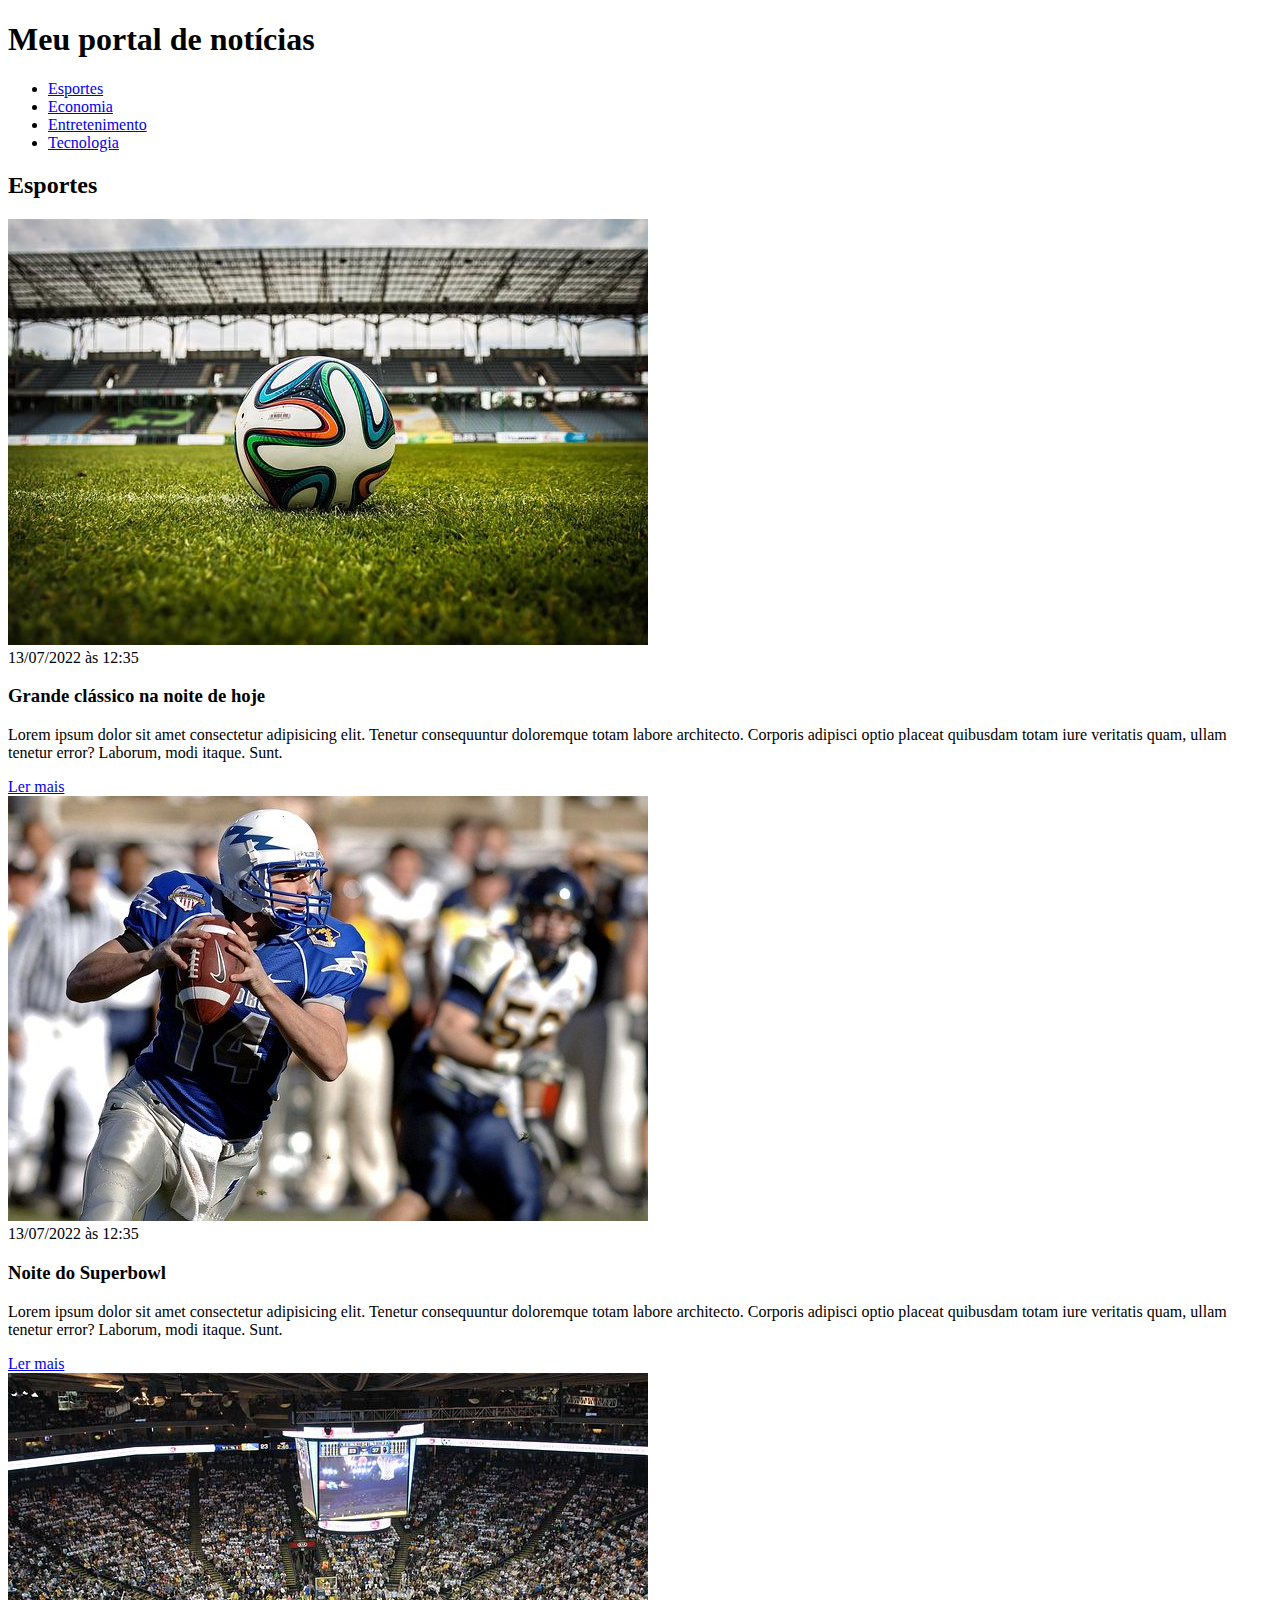
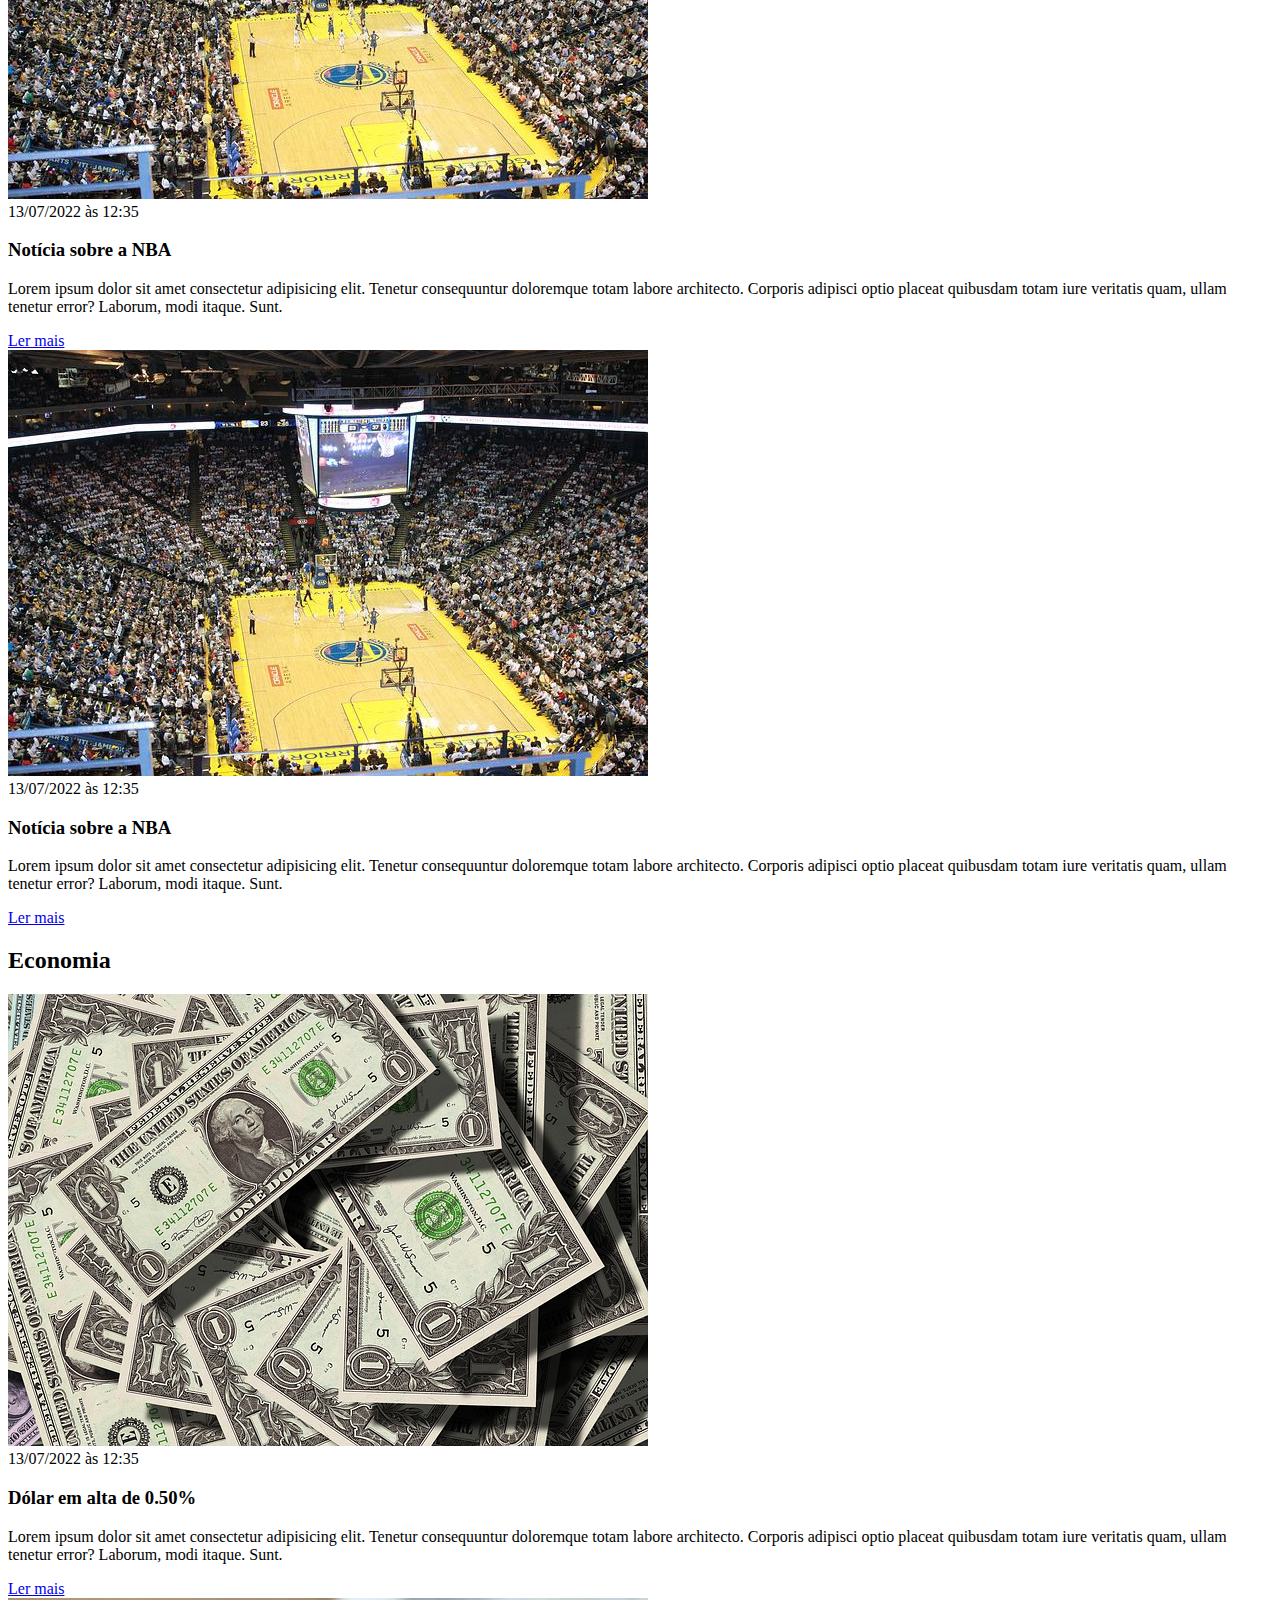
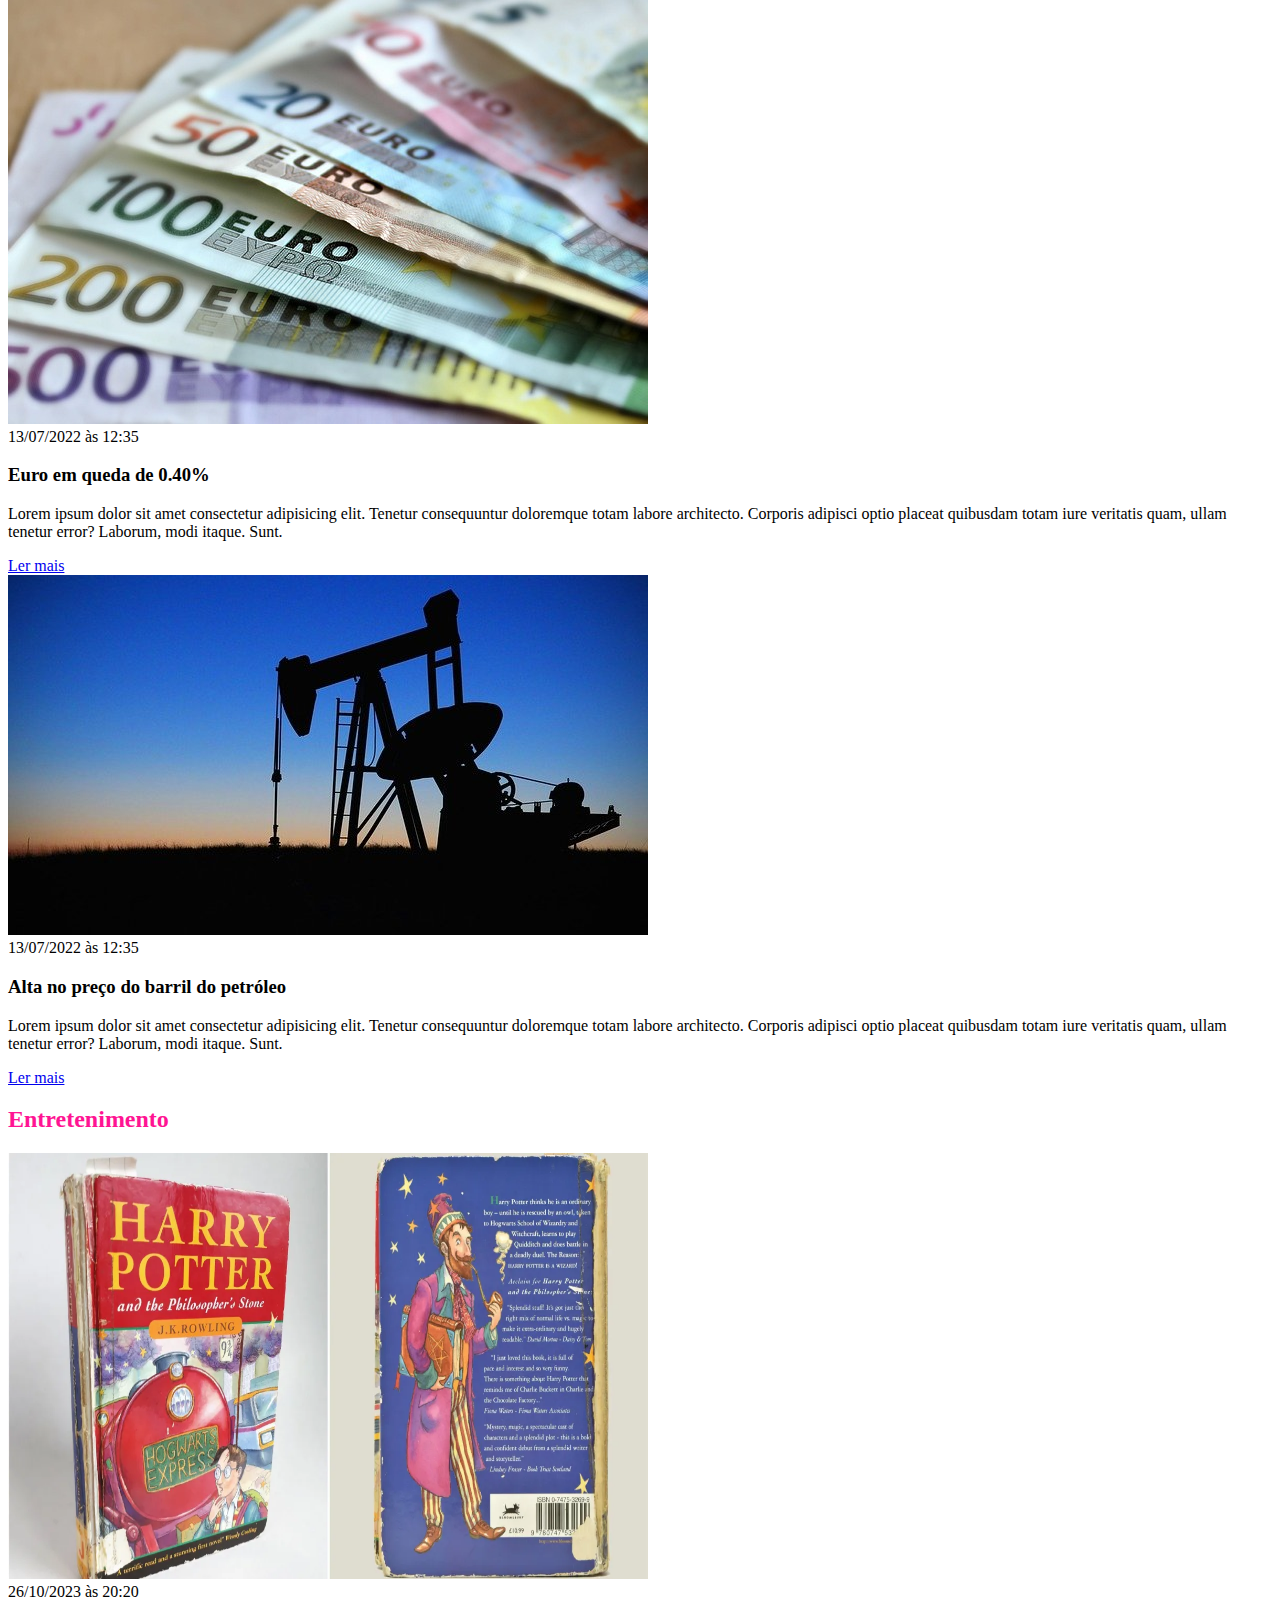
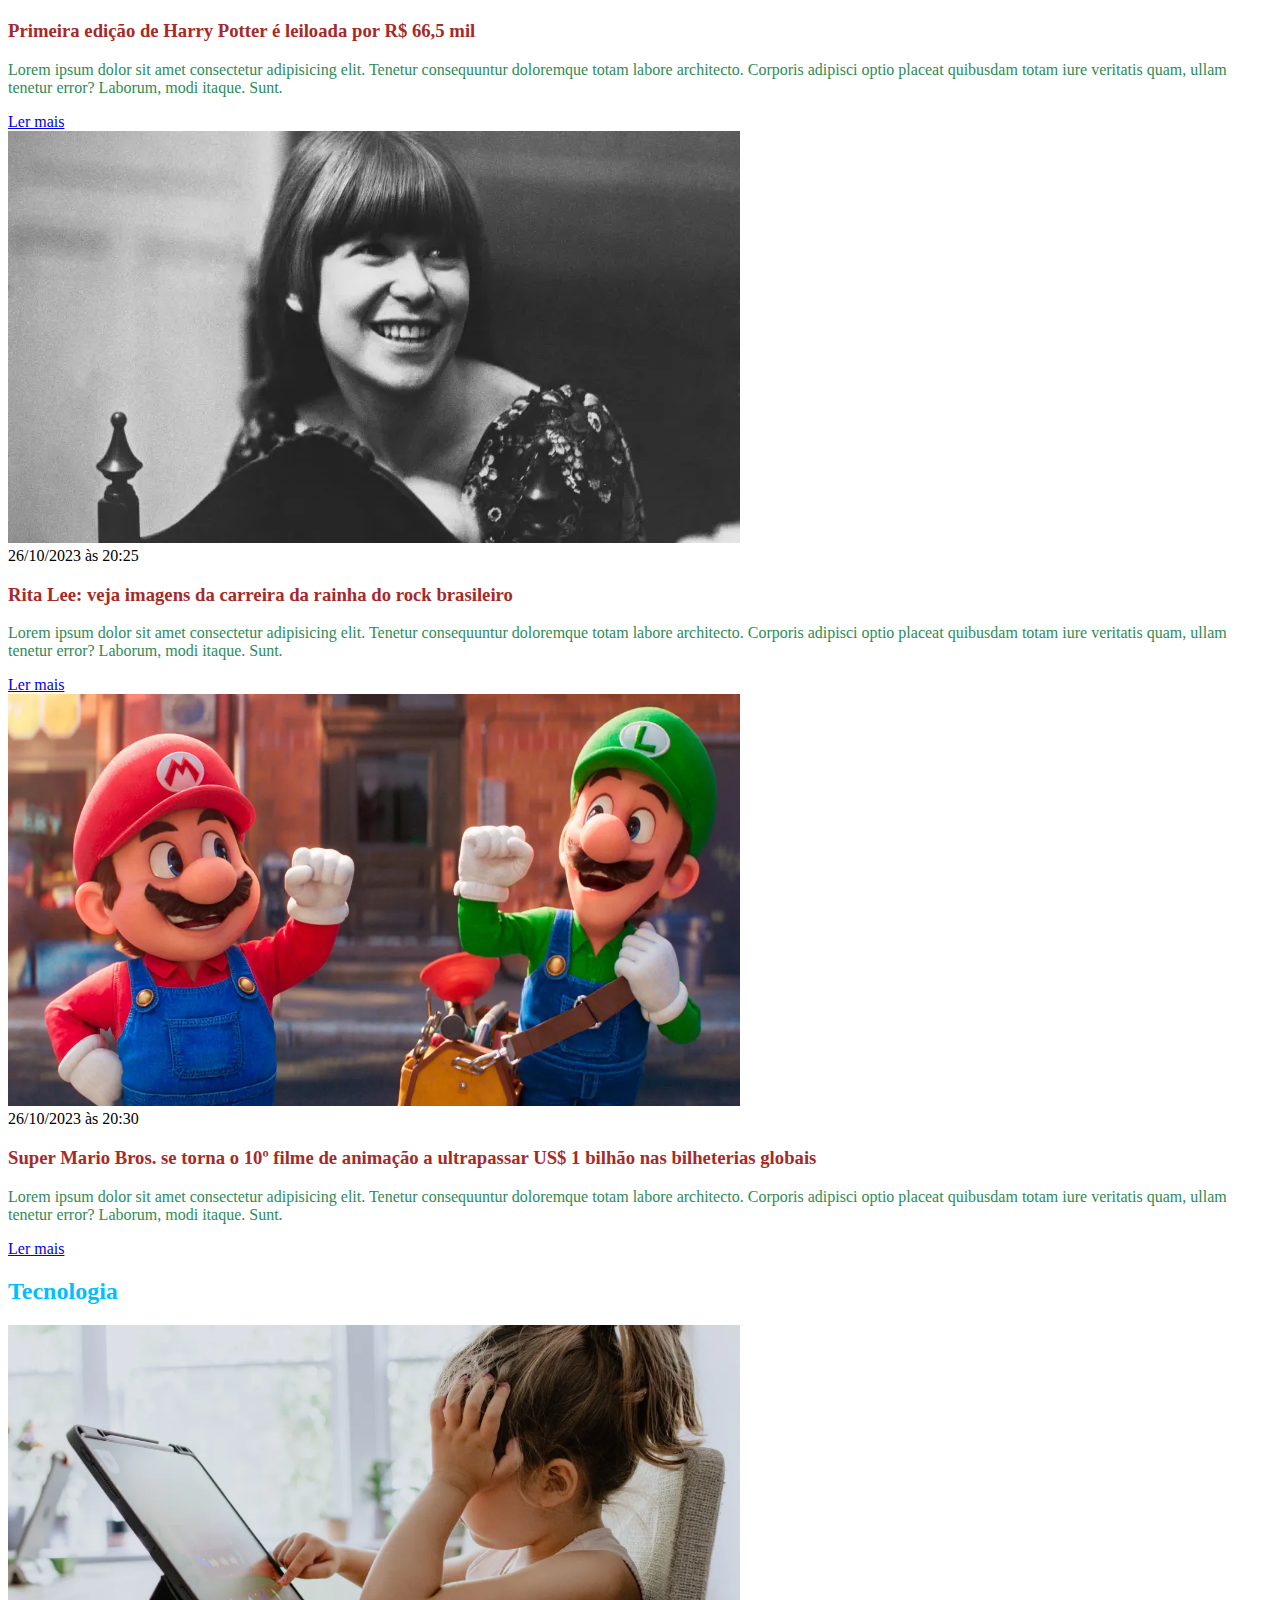
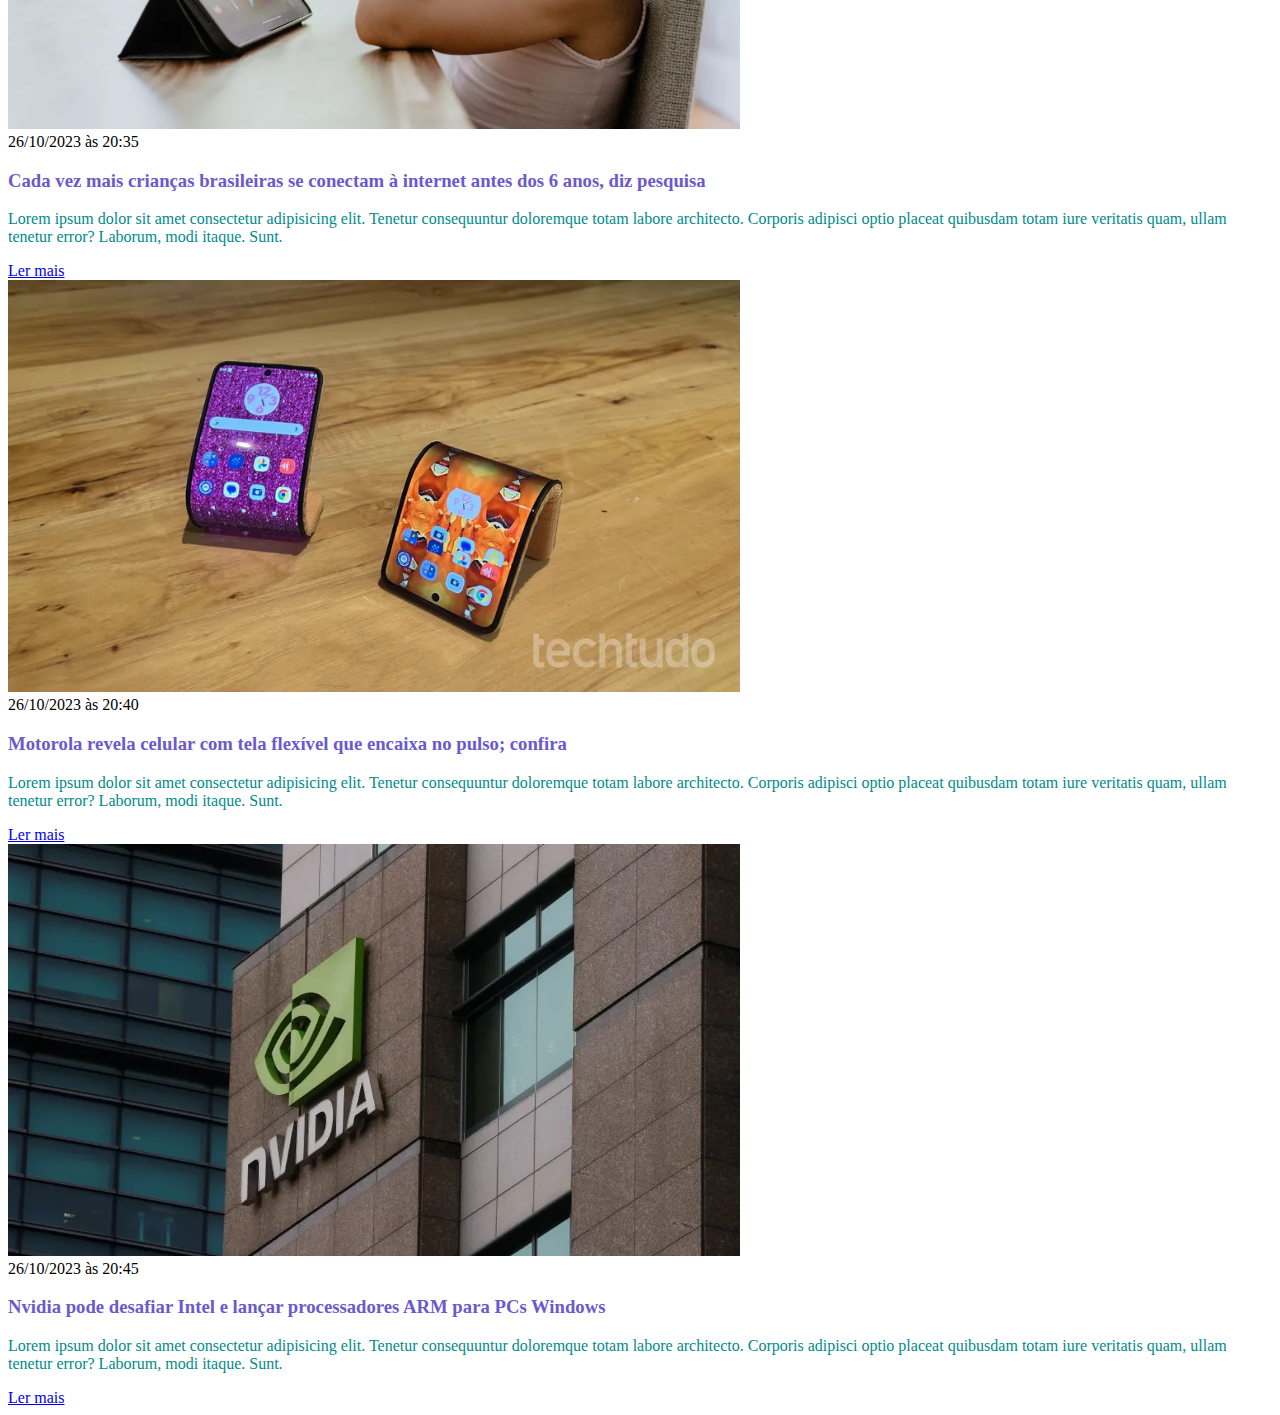
==== exercicio_css/index.html @ 1ed84f52 "Nova funcionalidade" ====
<!DOCTYPE html>
<html lang="pt-BR">
<head>
    <meta charset="UTF-8">
    <meta http-equiv="X-UA-Compatible" content="IE=edge">
    <meta name="viewport" content="width=device-width, initial-scale=1.0">
    <title>Meu portal de notícias</title>
    <link rel="stylesheet" href="./main.css" />

    <style>
        .entretenimento >h2 {
            color: deeppink;
        }

        .entretenimento h3 {
            color: brown;
        }

        .entretenimento  p {
            color:seagreen;
        }

        .tecnologia h2 {
            color: deepskyblue;
        }

        .tecnologia h3 {
            color: slateblue;
        }

        .tecnologia p {
            color: darkcyan;
        }

    </style>
</head>
<body>
    <header>
        <h1>Meu portal de notícias</h1>
        <nav>
            <ul>
                <li>
                    <a href="#sports" title="Ir para a seção de esportes">Esportes</a>
                </li>
                <li>
                    <a href="#economy" title="Ir para a seção de notícias">Economia</a>
                </li>

                <li>
                    <a href="#entretenimento" title="Ir para a seção de notícias">Entretenimento</a>
                </li>

                <li>
                    <a href="#tecnologia" title="Ir para a seção de notícias">Tecnologia</a>
                </li>
            </ul>
        </nav>
    </header>
    <section>
        <h2>Esportes</h2>
        <article>
            <img src="./imagens/futebol.jpg" alt="Bola de futebol no gramado" />
            <header>
                <time>13/07/2022 às 12:35</time>
            </header>
            <h3>Grande clássico na noite de hoje</h3>
            <p>
                Lorem ipsum dolor sit amet consectetur adipisicing elit. Tenetur consequuntur doloremque totam labore architecto. Corporis adipisci optio placeat quibusdam totam iure veritatis quam, ullam tenetur error? Laborum, modi itaque. Sunt.
            </p>
            <a href="#" title="Leia a notícia completa">Ler mais</a>
        </article>
        <article>
            <img src="./imagens/futebol-americano.jpg" alt="Jogador de futebol americano correndo com a bola na mão" />
            <header>
                <time>13/07/2022 às 12:35</time>
            </header>
            <h3>Noite do Superbowl</h3>
            <p>
                Lorem ipsum dolor sit amet consectetur adipisicing elit. Tenetur consequuntur doloremque totam labore architecto. Corporis adipisci optio placeat quibusdam totam iure veritatis quam, ullam tenetur error? Laborum, modi itaque. Sunt.
            </p>
            <a href="#" title="Leia a notícia completa">Ler mais</a>
        </article>
        <article>
            <img src="./imagens/basquete.jpg" title="Vista aérea de uma quadra de basquete" />
            <header>
                <time>13/07/2022 às 12:35</time>
            </header>
            <h3>Notícia sobre a NBA</h3>
            <p>
                Lorem ipsum dolor sit amet consectetur adipisicing elit. Tenetur consequuntur doloremque totam labore architecto. Corporis adipisci optio placeat quibusdam totam iure veritatis quam, ullam tenetur error? Laborum, modi itaque. Sunt.
            </p>
            <a href="#" title="Leia a notícia completa">Ler mais</a>
        </article>
        <article>
            <img src="./imagens/basquete.jpg" title="Vista aérea de uma quadra de basquete" />
            <header>
                <time>13/07/2022 às 12:35</time>
            </header>
            <h3>Notícia sobre a NBA</h3>
            <p>
                Lorem ipsum dolor sit amet consectetur adipisicing elit. Tenetur consequuntur doloremque totam labore architecto. Corporis adipisci optio placeat quibusdam totam iure veritatis quam, ullam tenetur error? Laborum, modi itaque. Sunt.
            </p>
            <a href="#" title="Leia a notícia completa">Ler mais</a>
        </article>
    </section>
    <section>
        <h2>Economia</h2>
        <article>
            <img src="./imagens/dolares.jpg" alt="Muitos dólares" />
            <header>
                <time>13/07/2022 às 12:35</time>
            </header>
            <h3>Dólar em alta de 0.50%</h3>
            <p>
                Lorem ipsum dolor sit amet consectetur adipisicing elit. Tenetur consequuntur doloremque totam labore architecto. Corporis adipisci optio placeat quibusdam totam iure veritatis quam, ullam tenetur error? Laborum, modi itaque. Sunt.
            </p>
            <a href="#" title="Leia a notícia completa">Ler mais</a>
        </article>
        <article>
            <img src="./imagens/euro.jpg" alt="Várias notas de euro" />
            <header>
                <time>13/07/2022 às 12:35</time>
            </header>
            <h3>Euro em queda de 0.40%</h3>
            <p>
                Lorem ipsum dolor sit amet consectetur adipisicing elit. Tenetur consequuntur doloremque totam labore architecto. Corporis adipisci optio placeat quibusdam totam iure veritatis quam, ullam tenetur error? Laborum, modi itaque. Sunt.
            </p>
            <a href="#" title="Leia a notícia completa">Ler mais</a>
        </article>
        <article>
            <img src="./imagens/petroleo.jpg" alt="Extração de petróleo" />
            <header>
                <time>13/07/2022 às 12:35</time>
            </header>
            <h3>Alta no preço do barril do petróleo</h3>
            <p>
                Lorem ipsum dolor sit amet consectetur adipisicing elit. Tenetur consequuntur doloremque totam labore architecto. Corporis adipisci optio placeat quibusdam totam iure veritatis quam, ullam tenetur error? Laborum, modi itaque. Sunt.
            </p>
            <a href="#" title="Leia a notícia completa">Ler mais</a>
        </article>
    </section>

    <section class="entretenimento">
        <h2>Entretenimento</h2>
        <article>
            <img src="./imagens/skynews-harry-potter-auction_6215500-1.jpg" width="640" height="426" alt="Primeiro edição de Harry Potter" />
            <header>
                <time>26/10/2023 às 20:20</time>
            </header>
            <h3 class="entretenimento">Primeira edição de Harry Potter é leiloada por R$ 66,5 mil</h3>
            <p>
                Lorem ipsum dolor sit amet consectetur adipisicing elit. Tenetur consequuntur doloremque totam labore architecto. Corporis adipisci optio placeat quibusdam totam iure veritatis quam, ullam tenetur error? Laborum, modi itaque. Sunt.
            </p>
            <a href="#" title="Leia a notícia completa">Ler mais</a>
        </article>
        <article>
            <img src="./imagens/rita_lee_05.jpg" alt="Rita Lee rainha do Rock brasileiro" />
            <header>
                <time>26/10/2023 às 20:25</time>
            </header>
            <h3 class="entretenimento">Rita Lee: veja imagens da carreira da rainha do rock brasileiro</h3>
            <p>
                Lorem ipsum dolor sit amet consectetur adipisicing elit. Tenetur consequuntur doloremque totam labore architecto. Corporis adipisci optio placeat quibusdam totam iure veritatis quam, ullam tenetur error? Laborum, modi itaque. Sunt.
            </p>
            <a href="#" title="Leia a notícia completa">Ler mais</a>
        </article>
        <article>
            <img src="./imagens/super-mario-bros-filme.jpg" width="732" height="412" alt="Mario e Luigi" />
            <header>
                <time>26/10/2023 às 20:30</time>
            </header>
            <h3 class="entretenimento">Super Mario Bros. se torna o 10º filme de animação a ultrapassar US$ 1 bilhão nas bilheterias globais</h3>
            <p>
                Lorem ipsum dolor sit amet consectetur adipisicing elit. Tenetur consequuntur doloremque totam labore architecto. Corporis adipisci optio placeat quibusdam totam iure veritatis quam, ullam tenetur error? Laborum, modi itaque. Sunt.
            </p>
            <a href="#" title="Leia a notícia completa">Ler mais</a>
        </article>
    </section>

    <section class="tecnologia">
        <h2 >Tecnologia</h2>
            <article>
                <img src="./imagens/kelly-sikkema-CbZC2KVnK8s-unsplash.jpg" width="732" alt="Criança acessando tablet" />
                <header>
                    <time>26/10/2023 às 20:35</time>
                </header>
                <h3>Cada vez mais crianças brasileiras se conectam à internet antes dos 6 anos, diz pesquisa</h3>
                <p>
                    Lorem ipsum dolor sit amet consectetur adipisicing elit. Tenetur consequuntur doloremque totam labore architecto. Corporis adipisci optio placeat quibusdam totam iure veritatis quam, ullam tenetur error? Laborum, modi itaque. Sunt.
                </p>
                <a href="#" title="Leia a notícia completa">Ler mais</a>
            </article>
            <article>
                <img src="./imagens/img-3976-1-.jpg" width="732" height="412"  alt="Celulares dobrados" />
                <header>
                    <time>26/10/2023 às 20:40</time>
                </header>
                <h3>Motorola revela celular com tela flexível que encaixa no pulso; confira</h3>
                <p>
                    Lorem ipsum dolor sit amet consectetur adipisicing elit. Tenetur consequuntur doloremque totam labore architecto. Corporis adipisci optio placeat quibusdam totam iure veritatis quam, ullam tenetur error? Laborum, modi itaque. Sunt.
                </p>
                <a href="#" title="Leia a notícia completa">Ler mais</a>
            </article>
            <article>
                <img src="./imagens/nvidia.jpg" width="732" height="412" alt="Simbolo da nvidia" />
                <header>
                    <time>26/10/2023 às 20:45</time>
                </header>
                <h3>Nvidia pode desafiar Intel e lançar processadores ARM para PCs Windows</h3>
                <p>
                    Lorem ipsum dolor sit amet consectetur adipisicing elit. Tenetur consequuntur doloremque totam labore architecto. Corporis adipisci optio placeat quibusdam totam iure veritatis quam, ullam tenetur error? Laborum, modi itaque. Sunt.
                </p>
                <a href="#" title="Leia a notícia completa">Ler mais</a>
            </article>
    </section>
</body>
</html>
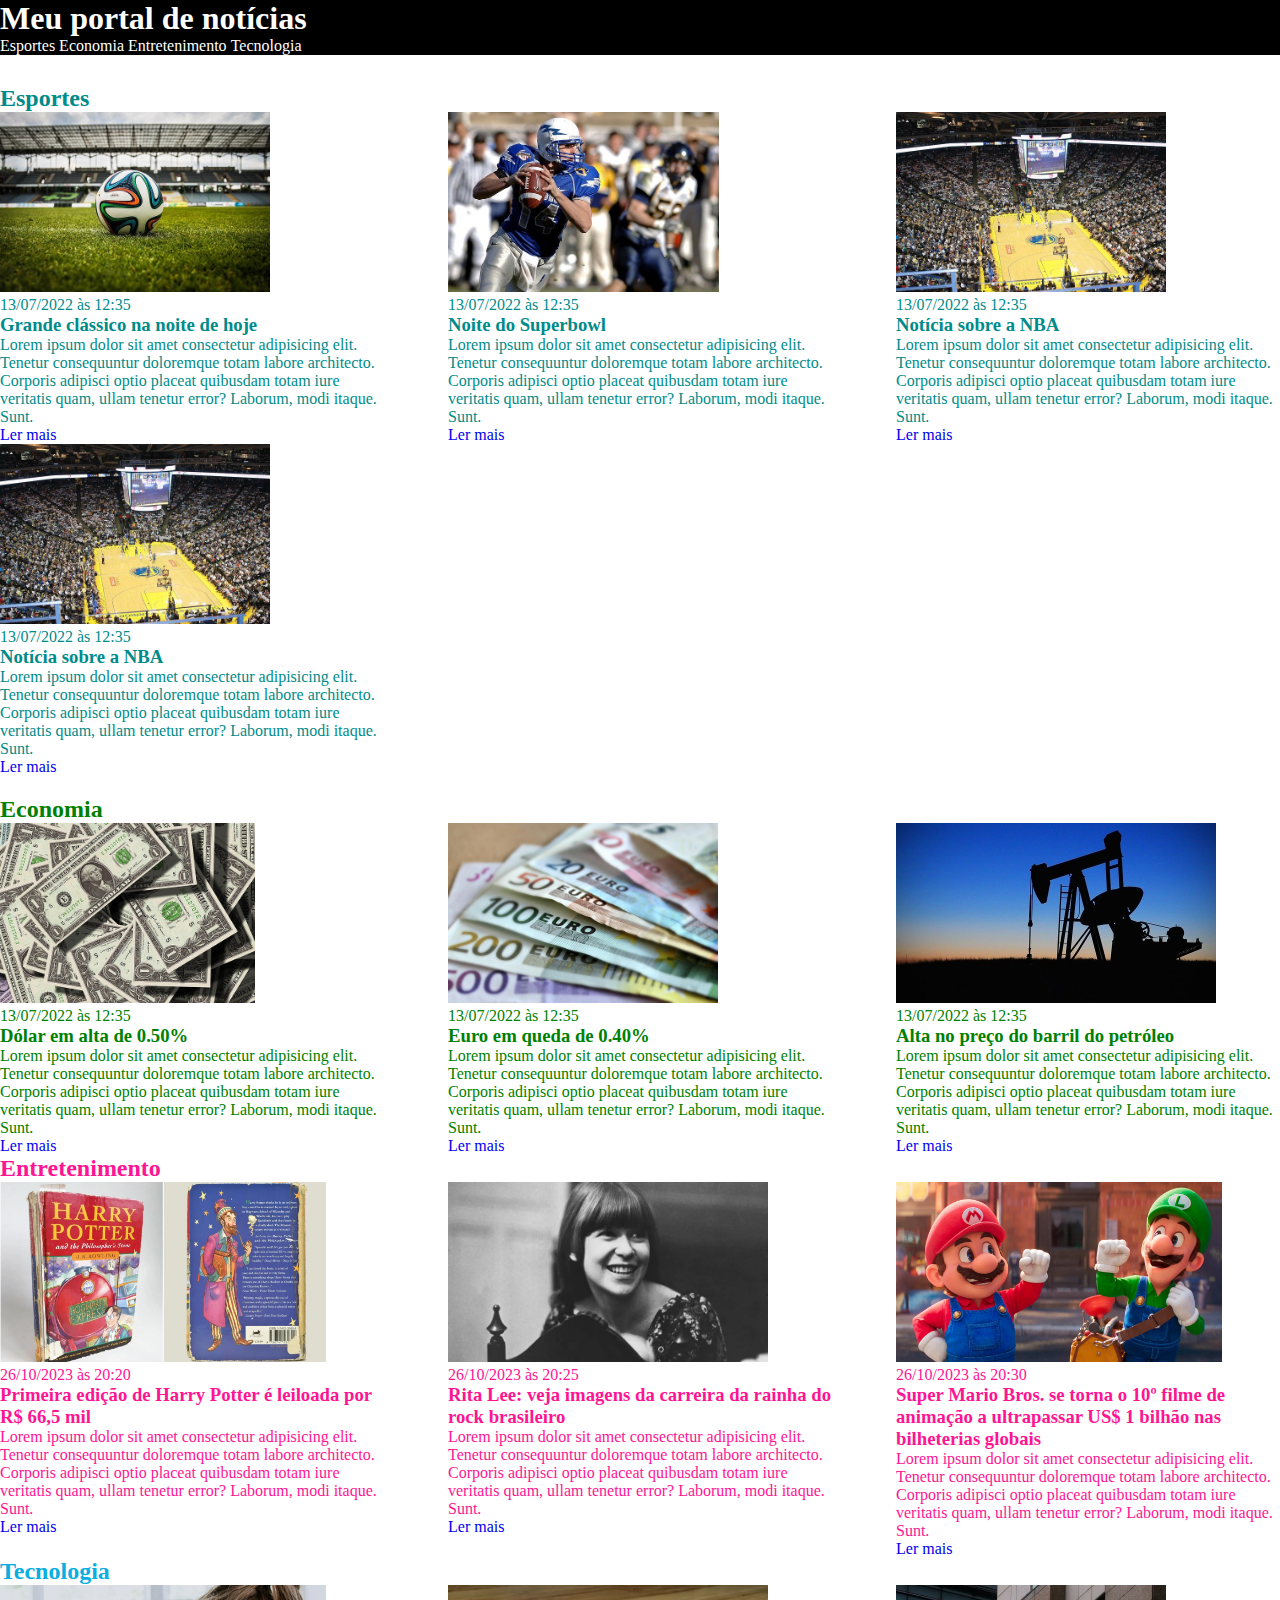
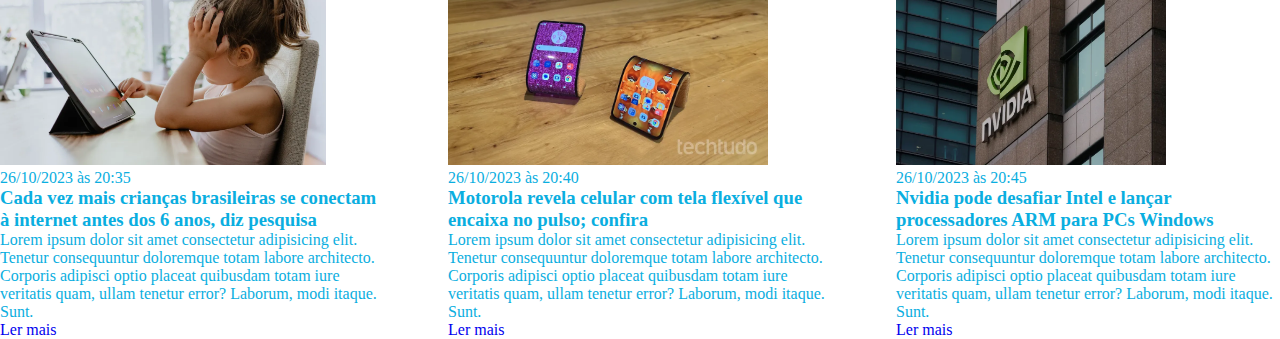
==== commit d373fc21: "Adicionado novas seções e css" ====
--- a/exercicio_css/index.html
+++ b/exercicio_css/index.html
@@ -5,182 +5,168 @@
     <meta http-equiv="X-UA-Compatible" content="IE=edge">
     <meta name="viewport" content="width=device-width, initial-scale=1.0">
     <title>Meu portal de notícias</title>
-    <link rel="stylesheet" href="./main.css" />
+    <link rel="stylesheet" href="style.css" />
 
     <style>
-        .entretenimento >h2 {
-            color: deeppink;
-        }
-
-        .entretenimento h3 {
-            color: brown;
-        }
-
-        .entretenimento  p {
-            color:seagreen;
-        }
-
-        .tecnologia h2 {
-            color: deepskyblue;
-        }
-
-        .tecnologia h3 {
-            color: slateblue;
-        }
-
-        .tecnologia p {
-            color: darkcyan;
-        }
-
     </style>
 </head>
 <body>
-    <header>
-        <h1>Meu portal de notícias</h1>
+    <header class="menu">
+        <h1 class="branco">Meu portal de notícias</h1>
         <nav>
-            <ul>
-                <li>
-                    <a href="#sports" title="Ir para a seção de esportes">Esportes</a>
-                </li>
-                <li>
-                    <a href="#economy" title="Ir para a seção de notícias">Economia</a>
-                </li>
-
-                <li>
-                    <a href="#entretenimento" title="Ir para a seção de notícias">Entretenimento</a>
-                </li>
-
-                <li>
-                    <a href="#tecnologia" title="Ir para a seção de notícias">Tecnologia</a>
+            <ul >
+                <li>
+                    <a href="#sports" title="Ir para a seção de esportes" class="branco">Esportes</a>
+                </li>
+                <li>
+                    <a href="#economy" title="Ir para a seção de notícias" class="branco">Economia</a>
+                </li>
+
+                <li>
+                    <a href="#entretenimento" title="Ir para a seção de notícias" class="branco">Entretenimento</a>
+                </li>
+
+                <li>
+                    <a href="#tecnologia" title="Ir para a seção de notícias" class="branco">Tecnologia</a>
                 </li>
             </ul>
         </nav>
     </header>
-    <section>
+    <section class="esporte">
         <h2>Esportes</h2>
-        <article>
-            <img src="./imagens/futebol.jpg" alt="Bola de futebol no gramado" />
-            <header>
-                <time>13/07/2022 às 12:35</time>
-            </header>
-            <h3>Grande clássico na noite de hoje</h3>
-            <p>
-                Lorem ipsum dolor sit amet consectetur adipisicing elit. Tenetur consequuntur doloremque totam labore architecto. Corporis adipisci optio placeat quibusdam totam iure veritatis quam, ullam tenetur error? Laborum, modi itaque. Sunt.
-            </p>
-            <a href="#" title="Leia a notícia completa">Ler mais</a>
-        </article>
-        <article>
-            <img src="./imagens/futebol-americano.jpg" alt="Jogador de futebol americano correndo com a bola na mão" />
-            <header>
-                <time>13/07/2022 às 12:35</time>
-            </header>
-            <h3>Noite do Superbowl</h3>
-            <p>
-                Lorem ipsum dolor sit amet consectetur adipisicing elit. Tenetur consequuntur doloremque totam labore architecto. Corporis adipisci optio placeat quibusdam totam iure veritatis quam, ullam tenetur error? Laborum, modi itaque. Sunt.
-            </p>
-            <a href="#" title="Leia a notícia completa">Ler mais</a>
-        </article>
-        <article>
-            <img src="./imagens/basquete.jpg" title="Vista aérea de uma quadra de basquete" />
-            <header>
-                <time>13/07/2022 às 12:35</time>
-            </header>
-            <h3>Notícia sobre a NBA</h3>
-            <p>
-                Lorem ipsum dolor sit amet consectetur adipisicing elit. Tenetur consequuntur doloremque totam labore architecto. Corporis adipisci optio placeat quibusdam totam iure veritatis quam, ullam tenetur error? Laborum, modi itaque. Sunt.
-            </p>
-            <a href="#" title="Leia a notícia completa">Ler mais</a>
-        </article>
-        <article>
-            <img src="./imagens/basquete.jpg" title="Vista aérea de uma quadra de basquete" />
-            <header>
-                <time>13/07/2022 às 12:35</time>
-            </header>
-            <h3>Notícia sobre a NBA</h3>
-            <p>
-                Lorem ipsum dolor sit amet consectetur adipisicing elit. Tenetur consequuntur doloremque totam labore architecto. Corporis adipisci optio placeat quibusdam totam iure veritatis quam, ullam tenetur error? Laborum, modi itaque. Sunt.
-            </p>
-            <a href="#" title="Leia a notícia completa">Ler mais</a>
-        </article>
-    </section>
-    <section>
-        <h2>Economia</h2>
-        <article>
-            <img src="./imagens/dolares.jpg" alt="Muitos dólares" />
-            <header>
-                <time>13/07/2022 às 12:35</time>
-            </header>
-            <h3>Dólar em alta de 0.50%</h3>
-            <p>
-                Lorem ipsum dolor sit amet consectetur adipisicing elit. Tenetur consequuntur doloremque totam labore architecto. Corporis adipisci optio placeat quibusdam totam iure veritatis quam, ullam tenetur error? Laborum, modi itaque. Sunt.
-            </p>
-            <a href="#" title="Leia a notícia completa">Ler mais</a>
-        </article>
-        <article>
-            <img src="./imagens/euro.jpg" alt="Várias notas de euro" />
-            <header>
-                <time>13/07/2022 às 12:35</time>
-            </header>
-            <h3>Euro em queda de 0.40%</h3>
-            <p>
-                Lorem ipsum dolor sit amet consectetur adipisicing elit. Tenetur consequuntur doloremque totam labore architecto. Corporis adipisci optio placeat quibusdam totam iure veritatis quam, ullam tenetur error? Laborum, modi itaque. Sunt.
-            </p>
-            <a href="#" title="Leia a notícia completa">Ler mais</a>
-        </article>
-        <article>
-            <img src="./imagens/petroleo.jpg" alt="Extração de petróleo" />
-            <header>
-                <time>13/07/2022 às 12:35</time>
-            </header>
-            <h3>Alta no preço do barril do petróleo</h3>
-            <p>
-                Lorem ipsum dolor sit amet consectetur adipisicing elit. Tenetur consequuntur doloremque totam labore architecto. Corporis adipisci optio placeat quibusdam totam iure veritatis quam, ullam tenetur error? Laborum, modi itaque. Sunt.
-            </p>
-            <a href="#" title="Leia a notícia completa">Ler mais</a>
-        </article>
+        <div class="articles">
+            <article>
+                <img src="./imagens/futebol.jpg" alt="Bola de futebol no gramado" />
+                <header>
+                    <time>13/07/2022 às 12:35</time>
+                </header>
+                <h3>Grande clássico na noite de hoje</h3>
+                <p>
+                    Lorem ipsum dolor sit amet consectetur adipisicing elit. Tenetur consequuntur doloremque totam labore architecto. Corporis adipisci optio placeat quibusdam totam iure veritatis quam, ullam tenetur error? Laborum, modi itaque. Sunt.
+                </p>
+                <a href="#" title="Leia a notícia completa">Ler mais</a>
+            </article>
+            <article>
+                <img src="./imagens/futebol-americano.jpg" alt="Jogador de futebol americano correndo com a bola na mão" />
+                <header>
+                    <time>13/07/2022 às 12:35</time>
+                </header>
+                <h3>Noite do Superbowl</h3>
+                <p>
+                    Lorem ipsum dolor sit amet consectetur adipisicing elit. Tenetur consequuntur doloremque totam labore architecto. Corporis adipisci optio placeat quibusdam totam iure veritatis quam, ullam tenetur error? Laborum, modi itaque. Sunt.
+                </p>
+                <a href="#" title="Leia a notícia completa">Ler mais</a>
+            </article>
+            <article>
+                <img src="./imagens/basquete.jpg" title="Vista aérea de uma quadra de basquete" />
+                <header>
+                    <time>13/07/2022 às 12:35</time>
+                </header>
+                <h3>Notícia sobre a NBA</h3>
+                <p>
+                    Lorem ipsum dolor sit amet consectetur adipisicing elit. Tenetur consequuntur doloremque totam labore architecto. Corporis adipisci optio placeat quibusdam totam iure veritatis quam, ullam tenetur error? Laborum, modi itaque. Sunt.
+                </p>
+                <a href="#" title="Leia a notícia completa">Ler mais</a>
+            </article>
+            <article>
+                <img src="./imagens/basquete.jpg" title="Vista aérea de uma quadra de basquete" />
+                <header>
+                    <time>13/07/2022 às 12:35</time>
+                </header>
+                <h3>Notícia sobre a NBA</h3>
+                <p>
+                    Lorem ipsum dolor sit amet consectetur adipisicing elit. Tenetur consequuntur doloremque totam labore architecto. Corporis adipisci optio placeat quibusdam totam iure veritatis quam, ullam tenetur error? Laborum, modi itaque. Sunt.
+                </p>
+                <a href="#" title="Leia a notícia completa">Ler mais</a>
+            </article>
+        </div>
+        
+    </section>
+    <section class="economia">
+        <h2 class="economia">Economia</h2>
+        <div class="articles">
+            <article>
+                <img src="./imagens/dolares.jpg" alt="Muitos dólares" />
+                <header>
+                    <time>13/07/2022 às 12:35</time>
+                </header>
+                <h3>Dólar em alta de 0.50%</h3>
+                <p>
+                    Lorem ipsum dolor sit amet consectetur adipisicing elit. Tenetur consequuntur doloremque totam labore architecto. Corporis adipisci optio placeat quibusdam totam iure veritatis quam, ullam tenetur error? Laborum, modi itaque. Sunt.
+                </p>
+                <a href="#" title="Leia a notícia completa">Ler mais</a>
+            </article>
+            <article>
+                <img src="./imagens/euro.jpg" alt="Várias notas de euro" />
+                <header>
+                    <time>13/07/2022 às 12:35</time>
+                </header>
+                <h3>Euro em queda de 0.40%</h3>
+                <p>
+                    Lorem ipsum dolor sit amet consectetur adipisicing elit. Tenetur consequuntur doloremque totam labore architecto. Corporis adipisci optio placeat quibusdam totam iure veritatis quam, ullam tenetur error? Laborum, modi itaque. Sunt.
+                </p>
+                <a href="#" title="Leia a notícia completa">Ler mais</a>
+            </article>
+            <article>
+                <img src="./imagens/petroleo.jpg" alt="Extração de petróleo" />
+                <header>
+                    <time>13/07/2022 às 12:35</time>
+                </header>
+                <h3>Alta no preço do barril do petróleo</h3>
+                <p>
+                    Lorem ipsum dolor sit amet consectetur adipisicing elit. Tenetur consequuntur doloremque totam labore architecto. Corporis adipisci optio placeat quibusdam totam iure veritatis quam, ullam tenetur error? Laborum, modi itaque. Sunt.
+                </p>
+                <a href="#" title="Leia a notícia completa" class="econmia">Ler mais</a>
+            </article>
+        </div>
+        
     </section>
 
     <section class="entretenimento">
         <h2>Entretenimento</h2>
-        <article>
-            <img src="./imagens/skynews-harry-potter-auction_6215500-1.jpg" width="640" height="426" alt="Primeiro edição de Harry Potter" />
-            <header>
-                <time>26/10/2023 às 20:20</time>
-            </header>
-            <h3 class="entretenimento">Primeira edição de Harry Potter é leiloada por R$ 66,5 mil</h3>
-            <p>
-                Lorem ipsum dolor sit amet consectetur adipisicing elit. Tenetur consequuntur doloremque totam labore architecto. Corporis adipisci optio placeat quibusdam totam iure veritatis quam, ullam tenetur error? Laborum, modi itaque. Sunt.
-            </p>
-            <a href="#" title="Leia a notícia completa">Ler mais</a>
-        </article>
-        <article>
-            <img src="./imagens/rita_lee_05.jpg" alt="Rita Lee rainha do Rock brasileiro" />
-            <header>
-                <time>26/10/2023 às 20:25</time>
-            </header>
-            <h3 class="entretenimento">Rita Lee: veja imagens da carreira da rainha do rock brasileiro</h3>
-            <p>
-                Lorem ipsum dolor sit amet consectetur adipisicing elit. Tenetur consequuntur doloremque totam labore architecto. Corporis adipisci optio placeat quibusdam totam iure veritatis quam, ullam tenetur error? Laborum, modi itaque. Sunt.
-            </p>
-            <a href="#" title="Leia a notícia completa">Ler mais</a>
-        </article>
-        <article>
-            <img src="./imagens/super-mario-bros-filme.jpg" width="732" height="412" alt="Mario e Luigi" />
-            <header>
-                <time>26/10/2023 às 20:30</time>
-            </header>
-            <h3 class="entretenimento">Super Mario Bros. se torna o 10º filme de animação a ultrapassar US$ 1 bilhão nas bilheterias globais</h3>
-            <p>
-                Lorem ipsum dolor sit amet consectetur adipisicing elit. Tenetur consequuntur doloremque totam labore architecto. Corporis adipisci optio placeat quibusdam totam iure veritatis quam, ullam tenetur error? Laborum, modi itaque. Sunt.
-            </p>
-            <a href="#" title="Leia a notícia completa">Ler mais</a>
-        </article>
+        <div class="articles">
+            <article>
+                <img src="./imagens/skynews-harry-potter-auction_6215500-1.jpg" height="426" alt="Primeiro edição de Harry Potter" />
+                <header>
+                    <time>26/10/2023 às 20:20</time>
+                </header>
+                <h3 class="entretenimento">Primeira edição de Harry Potter é leiloada por R$ 66,5 mil</h3>
+                <p>
+                    Lorem ipsum dolor sit amet consectetur adipisicing elit. Tenetur consequuntur doloremque totam labore architecto. Corporis adipisci optio placeat quibusdam totam iure veritatis quam, ullam tenetur error? Laborum, modi itaque. Sunt.
+                </p>
+                <a href="#" title="Leia a notícia completa">Ler mais</a>
+            </article>
+            <article>
+                <img src="./imagens/rita_lee_05.jpg" alt="Rita Lee rainha do Rock brasileiro" />
+                <header>
+                    <time>26/10/2023 às 20:25</time>
+                </header>
+                <h3 class="entretenimento">Rita Lee: veja imagens da carreira da rainha do rock brasileiro</h3>
+                <p>
+                    Lorem ipsum dolor sit amet consectetur adipisicing elit. Tenetur consequuntur doloremque totam labore architecto. Corporis adipisci optio placeat quibusdam totam iure veritatis quam, ullam tenetur error? Laborum, modi itaque. Sunt.
+                </p>
+                <a href="#" title="Leia a notícia completa">Ler mais</a>
+            </article>
+            <article>
+                <img src="./imagens/super-mario-bros-filme.jpg" height="426" alt="Mario e Luigi" />
+                <header>
+                    <time>26/10/2023 às 20:30</time>
+                </header>
+                <h3 class="entretenimento">Super Mario Bros. se torna o 10º filme de animação a ultrapassar US$ 1 bilhão nas bilheterias globais</h3>
+                <p>
+                    Lorem ipsum dolor sit amet consectetur adipisicing elit. Tenetur consequuntur doloremque totam labore architecto. Corporis adipisci optio placeat quibusdam totam iure veritatis quam, ullam tenetur error? Laborum, modi itaque. Sunt.
+                </p>
+                <a href="#" title="Leia a notícia completa">Ler mais</a>
+            </article>
+        </div>
+        
     </section>
 
     <section class="tecnologia">
         <h2 >Tecnologia</h2>
-            <article>
-                <img src="./imagens/kelly-sikkema-CbZC2KVnK8s-unsplash.jpg" width="732" alt="Criança acessando tablet" />
+        <div class="articles">
+            <article>
+                <img src="./imagens/kelly-sikkema-CbZC2KVnK8s-unsplash.jpg"  height="426" alt="Criança acessando tablet" />
                 <header>
                     <time>26/10/2023 às 20:35</time>
                 </header>
@@ -191,7 +177,7 @@
                 <a href="#" title="Leia a notícia completa">Ler mais</a>
             </article>
             <article>
-                <img src="./imagens/img-3976-1-.jpg" width="732" height="412"  alt="Celulares dobrados" />
+                <img src="./imagens/img-3976-1-.jpg"  height="426"  alt="Celulares dobrados" />
                 <header>
                     <time>26/10/2023 às 20:40</time>
                 </header>
@@ -202,7 +188,7 @@
                 <a href="#" title="Leia a notícia completa">Ler mais</a>
             </article>
             <article>
-                <img src="./imagens/nvidia.jpg" width="732" height="412" alt="Simbolo da nvidia" />
+                <img src="./imagens/nvidia.jpg" height="426" alt="Simbolo da nvidia" />
                 <header>
                     <time>26/10/2023 às 20:45</time>
                 </header>
@@ -212,6 +198,8 @@
                 </p>
                 <a href="#" title="Leia a notícia completa">Ler mais</a>
             </article>
+        </div>
+            
     </section>
 </body>
 </html>--- a/exercicio_css/style.css
+++ b/exercicio_css/style.css
@@ -0,0 +1,62 @@
+* {
+    box-sizing: border-box;
+    margin: 0;
+    padding: 0;
+}
+
+header li {
+    display: inline;
+    
+    
+}
+
+.menu{
+    background-color: black;
+}
+
+.branco {
+    color: white;
+}
+
+.container {
+    width: 1366px;
+    margin: 0 auto;
+}
+
+.articles {
+    display: flex;
+    flex-wrap: wrap;
+    justify-content: space-between;
+}
+
+.articles article img {
+    height: 180px;
+
+}
+
+.articles article {
+    width: 30%;
+}
+
+a {
+    text-decoration: none;
+   
+}
+
+.economia {
+    color: green;
+    margin-top: 20px;
+}
+
+.entretenimento {
+    color:deeppink
+}
+
+.tecnologia {
+    color: rgb(10, 174, 224);
+}
+
+.esporte {
+    color: darkcyan;
+    margin-top: 30px;
+}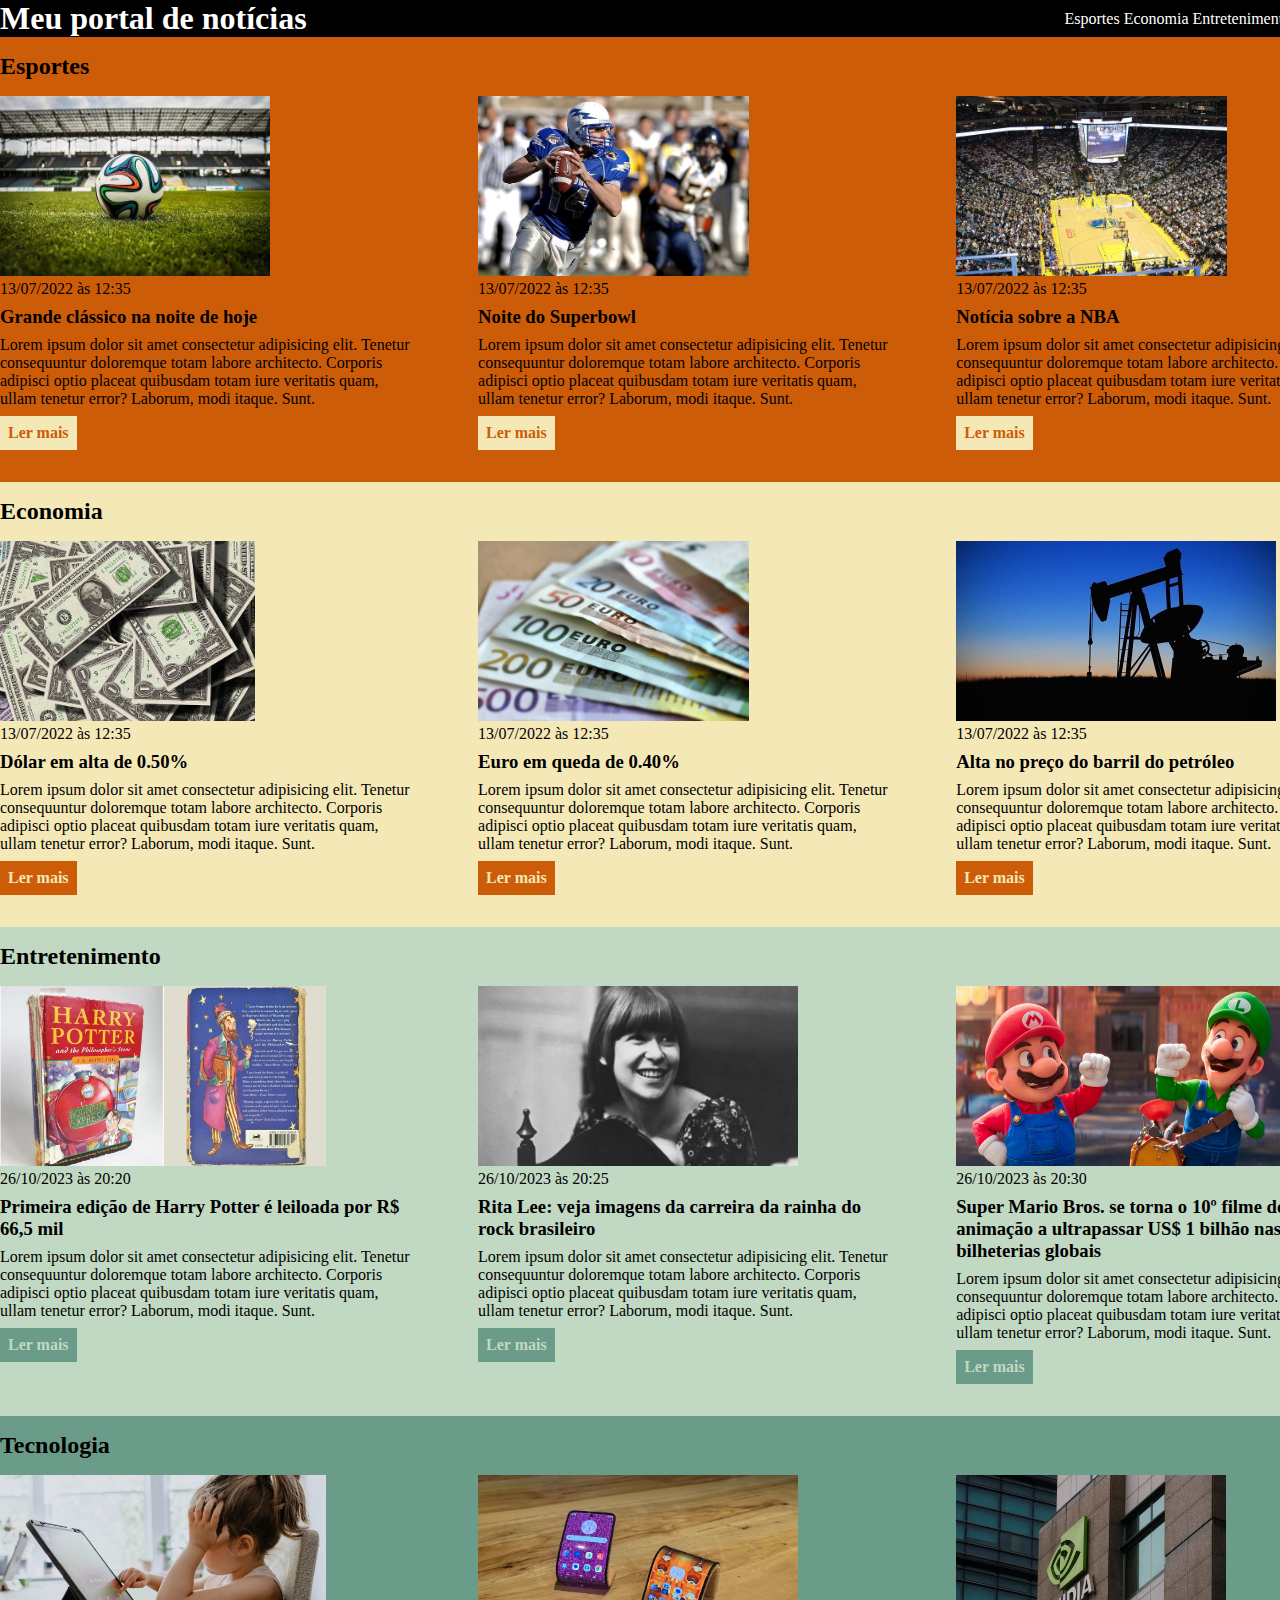
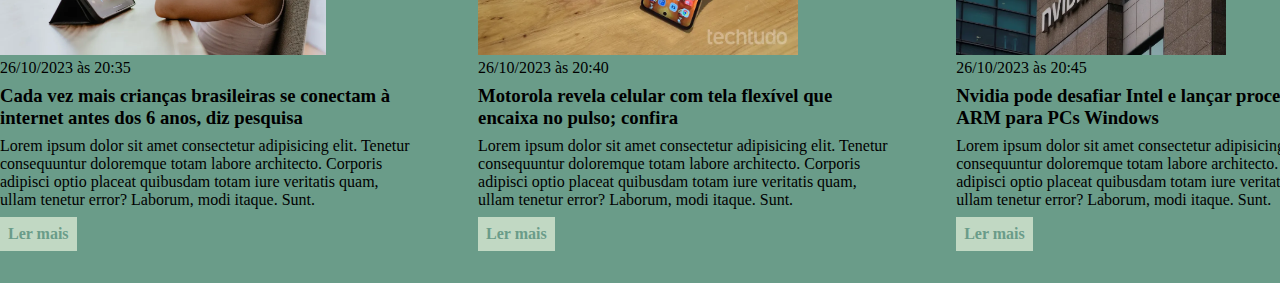
==== commit d05341ad: "Atualização do arquivo Index e Css" ====
--- a/exercicio_css/index.html
+++ b/exercicio_css/index.html
@@ -11,30 +11,49 @@
     </style>
 </head>
 <body>
+
+    <!--Menu principal-->
+
     <header class="menu">
-        <h1 class="branco">Meu portal de notícias</h1>
-        <nav>
-            <ul >
-                <li>
-                    <a href="#sports" title="Ir para a seção de esportes" class="branco">Esportes</a>
-                </li>
-                <li>
-                    <a href="#economy" title="Ir para a seção de notícias" class="branco">Economia</a>
-                </li>
-
-                <li>
-                    <a href="#entretenimento" title="Ir para a seção de notícias" class="branco">Entretenimento</a>
-                </li>
-
-                <li>
-                    <a href="#tecnologia" title="Ir para a seção de notícias" class="branco">Tecnologia</a>
-                </li>
-            </ul>
-        </nav>
+
+        <div class="container">
+
+            <h1 class="branco">Meu portal de notícias</h1>
+        
+            <nav>
+                <ul >
+                    <li>
+                        <a href="#sports" title="Ir para a seção de esportes" class="branco">Esportes</a>
+                    </li>
+                    <li>
+                        <a href="#economy" title="Ir para a seção de notícias" class="branco">Economia</a>
+                    </li>
+
+                    <li>
+                        <a href="#entretenimento" title="Ir para a seção de notícias" class="branco">Entretenimento</a>
+                    </li>
+
+                    <li>
+                        <a href="#tecnologia" title="Ir para a seção de notícias" class="branco">Tecnologia</a>
+                    </li>
+                </ul>
+            </nav>
+        </div>
+        
     </header>
-    <section class="esporte">
-        <h2>Esportes</h2>
+
+    <!--Esportes-->
+
+    <section id="sports">
+
+        <div class="container">
+
+            <h2 class="esportes">Esportes</h2>
+
         <div class="articles">
+
+            <!--Artigo 1-->
+
             <article>
                 <img src="./imagens/futebol.jpg" alt="Bola de futebol no gramado" />
                 <header>
@@ -46,6 +65,9 @@
                 </p>
                 <a href="#" title="Leia a notícia completa">Ler mais</a>
             </article>
+
+            <!--Artigo 2-->
+
             <article>
                 <img src="./imagens/futebol-americano.jpg" alt="Jogador de futebol americano correndo com a bola na mão" />
                 <header>
@@ -57,6 +79,9 @@
                 </p>
                 <a href="#" title="Leia a notícia completa">Ler mais</a>
             </article>
+
+            <!--Artigo 3-->
+
             <article>
                 <img src="./imagens/basquete.jpg" title="Vista aérea de uma quadra de basquete" />
                 <header>
@@ -68,138 +93,170 @@
                 </p>
                 <a href="#" title="Leia a notícia completa">Ler mais</a>
             </article>
-            <article>
-                <img src="./imagens/basquete.jpg" title="Vista aérea de uma quadra de basquete" />
-                <header>
-                    <time>13/07/2022 às 12:35</time>
-                </header>
-                <h3>Notícia sobre a NBA</h3>
-                <p>
-                    Lorem ipsum dolor sit amet consectetur adipisicing elit. Tenetur consequuntur doloremque totam labore architecto. Corporis adipisci optio placeat quibusdam totam iure veritatis quam, ullam tenetur error? Laborum, modi itaque. Sunt.
-                </p>
-                <a href="#" title="Leia a notícia completa">Ler mais</a>
-            </article>
-        </div>
-        
-    </section>
-    <section class="economia">
-        <h2 class="economia">Economia</h2>
-        <div class="articles">
-            <article>
-                <img src="./imagens/dolares.jpg" alt="Muitos dólares" />
-                <header>
-                    <time>13/07/2022 às 12:35</time>
-                </header>
-                <h3>Dólar em alta de 0.50%</h3>
-                <p>
-                    Lorem ipsum dolor sit amet consectetur adipisicing elit. Tenetur consequuntur doloremque totam labore architecto. Corporis adipisci optio placeat quibusdam totam iure veritatis quam, ullam tenetur error? Laborum, modi itaque. Sunt.
-                </p>
-                <a href="#" title="Leia a notícia completa">Ler mais</a>
-            </article>
-            <article>
-                <img src="./imagens/euro.jpg" alt="Várias notas de euro" />
-                <header>
-                    <time>13/07/2022 às 12:35</time>
-                </header>
-                <h3>Euro em queda de 0.40%</h3>
-                <p>
-                    Lorem ipsum dolor sit amet consectetur adipisicing elit. Tenetur consequuntur doloremque totam labore architecto. Corporis adipisci optio placeat quibusdam totam iure veritatis quam, ullam tenetur error? Laborum, modi itaque. Sunt.
-                </p>
-                <a href="#" title="Leia a notícia completa">Ler mais</a>
-            </article>
-            <article>
-                <img src="./imagens/petroleo.jpg" alt="Extração de petróleo" />
-                <header>
-                    <time>13/07/2022 às 12:35</time>
-                </header>
-                <h3>Alta no preço do barril do petróleo</h3>
-                <p>
-                    Lorem ipsum dolor sit amet consectetur adipisicing elit. Tenetur consequuntur doloremque totam labore architecto. Corporis adipisci optio placeat quibusdam totam iure veritatis quam, ullam tenetur error? Laborum, modi itaque. Sunt.
-                </p>
-                <a href="#" title="Leia a notícia completa" class="econmia">Ler mais</a>
-            </article>
-        </div>
-        
-    </section>
+
+        </div>
+        </div>
+        
+        
+    </section>
+
+    <!--Economia-->
+
+    <section id="economy">
+
+        <div class="container">
+
+            <h2 class="economia">Economia</h2>
+
+            <div class="articles">
+
+                <!--Artigo 1-->
+                <article>
+                    <img src="./imagens/dolares.jpg" alt="Muitos dólares" />
+                    <header>
+                        <time>13/07/2022 às 12:35</time>
+                    </header>
+                    <h3>Dólar em alta de 0.50%</h3>
+                    <p>
+                        Lorem ipsum dolor sit amet consectetur adipisicing elit. Tenetur consequuntur doloremque totam labore architecto. Corporis adipisci optio placeat quibusdam totam iure veritatis quam, ullam tenetur error? Laborum, modi itaque. Sunt.
+                    </p>
+                    <a href="#" title="Leia a notícia completa">Ler mais</a>
+                </article>
+
+                <!--Artigo 2-->
+                <article>
+                    <img src="./imagens/euro.jpg" alt="Várias notas de euro" />
+                    <header>
+                        <time>13/07/2022 às 12:35</time>
+                    </header>
+                    <h3>Euro em queda de 0.40%</h3>
+                    <p>
+                        Lorem ipsum dolor sit amet consectetur adipisicing elit. Tenetur consequuntur doloremque totam labore architecto. Corporis adipisci optio placeat quibusdam totam iure veritatis quam, ullam tenetur error? Laborum, modi itaque. Sunt.
+                    </p>
+                    <a href="#" title="Leia a notícia completa">Ler mais</a>
+                </article>
+
+                <!--Artigo 3-->
+                <article>
+                    <img src="./imagens/petroleo.jpg" alt="Extração de petróleo" />
+                    <header>
+                        <time>13/07/2022 às 12:35</time>
+                    </header>
+                    <h3>Alta no preço do barril do petróleo</h3>
+                    <p>
+                        Lorem ipsum dolor sit amet consectetur adipisicing elit. Tenetur consequuntur doloremque totam labore architecto. Corporis adipisci optio placeat quibusdam totam iure veritatis quam, ullam tenetur error? Laborum, modi itaque. Sunt.
+                    </p>
+                    <a href="#" title="Leia a notícia completa" class="econmia">Ler mais</a>
+                </article>
+            </div>
+
+        </div>
+        
+        
+    </section>
+
+
+    <!--Entreterimento-->
 
     <section class="entretenimento">
-        <h2>Entretenimento</h2>
-        <div class="articles">
-            <article>
-                <img src="./imagens/skynews-harry-potter-auction_6215500-1.jpg" height="426" alt="Primeiro edição de Harry Potter" />
-                <header>
-                    <time>26/10/2023 às 20:20</time>
-                </header>
-                <h3 class="entretenimento">Primeira edição de Harry Potter é leiloada por R$ 66,5 mil</h3>
-                <p>
-                    Lorem ipsum dolor sit amet consectetur adipisicing elit. Tenetur consequuntur doloremque totam labore architecto. Corporis adipisci optio placeat quibusdam totam iure veritatis quam, ullam tenetur error? Laborum, modi itaque. Sunt.
-                </p>
-                <a href="#" title="Leia a notícia completa">Ler mais</a>
-            </article>
-            <article>
-                <img src="./imagens/rita_lee_05.jpg" alt="Rita Lee rainha do Rock brasileiro" />
-                <header>
-                    <time>26/10/2023 às 20:25</time>
-                </header>
-                <h3 class="entretenimento">Rita Lee: veja imagens da carreira da rainha do rock brasileiro</h3>
-                <p>
-                    Lorem ipsum dolor sit amet consectetur adipisicing elit. Tenetur consequuntur doloremque totam labore architecto. Corporis adipisci optio placeat quibusdam totam iure veritatis quam, ullam tenetur error? Laborum, modi itaque. Sunt.
-                </p>
-                <a href="#" title="Leia a notícia completa">Ler mais</a>
-            </article>
-            <article>
-                <img src="./imagens/super-mario-bros-filme.jpg" height="426" alt="Mario e Luigi" />
-                <header>
-                    <time>26/10/2023 às 20:30</time>
-                </header>
-                <h3 class="entretenimento">Super Mario Bros. se torna o 10º filme de animação a ultrapassar US$ 1 bilhão nas bilheterias globais</h3>
-                <p>
-                    Lorem ipsum dolor sit amet consectetur adipisicing elit. Tenetur consequuntur doloremque totam labore architecto. Corporis adipisci optio placeat quibusdam totam iure veritatis quam, ullam tenetur error? Laborum, modi itaque. Sunt.
-                </p>
-                <a href="#" title="Leia a notícia completa">Ler mais</a>
-            </article>
-        </div>
-        
-    </section>
+
+        <div class="container">
+
+            <h2>Entretenimento</h2>
+
+            <div class="articles">
+
+                <!--Artigo 1-->
+
+                <article>
+                    <img src="./imagens/skynews-harry-potter-auction_6215500-1.jpg" height="426" alt="Primeiro edição de Harry Potter" />
+                    <header>
+                        <time>26/10/2023 às 20:20</time>
+                    </header>
+                    <h3 class="entretenimento">Primeira edição de Harry Potter é leiloada por R$ 66,5 mil</h3>
+                    <p>
+                        Lorem ipsum dolor sit amet consectetur adipisicing elit. Tenetur consequuntur doloremque totam labore architecto. Corporis adipisci optio placeat quibusdam totam iure veritatis quam, ullam tenetur error? Laborum, modi itaque. Sunt.
+                    </p>
+                    <a href="#" title="Leia a notícia completa">Ler mais</a>
+                </article>
+
+                <!--Artigo 2-->
+
+                <article>
+                    <img src="./imagens/rita_lee_05.jpg" alt="Rita Lee rainha do Rock brasileiro" />
+                    <header>
+                        <time>26/10/2023 às 20:25</time>
+                    </header>
+                    <h3 class="entretenimento">Rita Lee: veja imagens da carreira da rainha do rock brasileiro</h3>
+                    <p>
+                        Lorem ipsum dolor sit amet consectetur adipisicing elit. Tenetur consequuntur doloremque totam labore architecto. Corporis adipisci optio placeat quibusdam totam iure veritatis quam, ullam tenetur error? Laborum, modi itaque. Sunt.
+                    </p>
+                    <a href="#" title="Leia a notícia completa">Ler mais</a>
+                </article>
+
+                <!--Artigo 3-->
+
+                <article>
+                    <img src="./imagens/super-mario-bros-filme.jpg" height="426" alt="Mario e Luigi" />
+                    <header>
+                        <time>26/10/2023 às 20:30</time>
+                    </header>
+                    <h3 class="entretenimento">Super Mario Bros. se torna o 10º filme de animação a ultrapassar US$ 1 bilhão nas bilheterias globais</h3>
+                    <p>
+                        Lorem ipsum dolor sit amet consectetur adipisicing elit. Tenetur consequuntur doloremque totam labore architecto. Corporis adipisci optio placeat quibusdam totam iure veritatis quam, ullam tenetur error? Laborum, modi itaque. Sunt.
+                    </p>
+                    <a href="#" title="Leia a notícia completa">Ler mais</a>
+                </article>
+            </div>
+
+        </div>
+        
+        
+    </section>
+
+    <!--Tecnologia-->
 
     <section class="tecnologia">
-        <h2 >Tecnologia</h2>
-        <div class="articles">
-            <article>
-                <img src="./imagens/kelly-sikkema-CbZC2KVnK8s-unsplash.jpg"  height="426" alt="Criança acessando tablet" />
-                <header>
-                    <time>26/10/2023 às 20:35</time>
-                </header>
-                <h3>Cada vez mais crianças brasileiras se conectam à internet antes dos 6 anos, diz pesquisa</h3>
-                <p>
-                    Lorem ipsum dolor sit amet consectetur adipisicing elit. Tenetur consequuntur doloremque totam labore architecto. Corporis adipisci optio placeat quibusdam totam iure veritatis quam, ullam tenetur error? Laborum, modi itaque. Sunt.
-                </p>
-                <a href="#" title="Leia a notícia completa">Ler mais</a>
-            </article>
-            <article>
-                <img src="./imagens/img-3976-1-.jpg"  height="426"  alt="Celulares dobrados" />
-                <header>
-                    <time>26/10/2023 às 20:40</time>
-                </header>
-                <h3>Motorola revela celular com tela flexível que encaixa no pulso; confira</h3>
-                <p>
-                    Lorem ipsum dolor sit amet consectetur adipisicing elit. Tenetur consequuntur doloremque totam labore architecto. Corporis adipisci optio placeat quibusdam totam iure veritatis quam, ullam tenetur error? Laborum, modi itaque. Sunt.
-                </p>
-                <a href="#" title="Leia a notícia completa">Ler mais</a>
-            </article>
-            <article>
-                <img src="./imagens/nvidia.jpg" height="426" alt="Simbolo da nvidia" />
-                <header>
-                    <time>26/10/2023 às 20:45</time>
-                </header>
-                <h3>Nvidia pode desafiar Intel e lançar processadores ARM para PCs Windows</h3>
-                <p>
-                    Lorem ipsum dolor sit amet consectetur adipisicing elit. Tenetur consequuntur doloremque totam labore architecto. Corporis adipisci optio placeat quibusdam totam iure veritatis quam, ullam tenetur error? Laborum, modi itaque. Sunt.
-                </p>
-                <a href="#" title="Leia a notícia completa">Ler mais</a>
-            </article>
+        <div class="container">
+                <h2 >Tecnologia</h2>
+            <div class="articles">
+                <article>
+                    <img src="./imagens/kelly-sikkema-CbZC2KVnK8s-unsplash.jpg"  height="426" alt="Criança acessando tablet" />
+                    <header>
+                        <time>26/10/2023 às 20:35</time>
+                    </header>
+                    <h3>Cada vez mais crianças brasileiras se conectam à internet antes dos 6 anos, diz pesquisa</h3>
+                    <p>
+                        Lorem ipsum dolor sit amet consectetur adipisicing elit. Tenetur consequuntur doloremque totam labore architecto. Corporis adipisci optio placeat quibusdam totam iure veritatis quam, ullam tenetur error? Laborum, modi itaque. Sunt.
+                    </p>
+                    <a href="#" title="Leia a notícia completa">Ler mais</a>
+                </article>
+                <article>
+                    <img src="./imagens/img-3976-1-.jpg"  height="426"  alt="Celulares dobrados" />
+                    <header>
+                        <time>26/10/2023 às 20:40</time>
+                    </header>
+                    <h3>Motorola revela celular com tela flexível que encaixa no pulso; confira</h3>
+                    <p>
+                        Lorem ipsum dolor sit amet consectetur adipisicing elit. Tenetur consequuntur doloremque totam labore architecto. Corporis adipisci optio placeat quibusdam totam iure veritatis quam, ullam tenetur error? Laborum, modi itaque. Sunt.
+                    </p>
+                    <a href="#" title="Leia a notícia completa">Ler mais</a>
+                </article>
+                <article>
+                    <img src="./imagens/nvidia.jpg" height="426" alt="Simbolo da nvidia" />
+                    <header>
+                        <time>26/10/2023 às 20:45</time>
+                    </header>
+                    <h3>Nvidia pode desafiar Intel e lançar processadores ARM para PCs Windows</h3>
+                    <p>
+                        Lorem ipsum dolor sit amet consectetur adipisicing elit. Tenetur consequuntur doloremque totam labore architecto. Corporis adipisci optio placeat quibusdam totam iure veritatis quam, ullam tenetur error? Laborum, modi itaque. Sunt.
+                    </p>
+                    <a href="#" title="Leia a notícia completa">Ler mais</a>
+                </article>
         </div>
             
     </section>
 </body>
-</html>+</html>
+
+        --- a/exercicio_css/style.css
+++ b/exercicio_css/style.css
@@ -4,10 +4,14 @@
     padding: 0;
 }
 
+header .container {
+    display:flex;
+    align-items: center;
+    justify-content: space-between;
+}
+
 header li {
-    display: inline;
-    
-    
+    display: inline; 
 }
 
 .menu{
@@ -18,7 +22,7 @@
     color: white;
 }
 
-.container {
+.container, h2 {
     width: 1366px;
     margin: 0 auto;
 }
@@ -38,25 +42,66 @@
     width: 30%;
 }
 
+section {
+    padding: 16px 0;
+}
+
+section h2,
+.articles article {
+    margin-bottom: 16px ;
+}
+
+.articles article h3{
+    margin-top: 8px;
+    margin-bottom: 8px;
+}
+
+
 a {
     text-decoration: none;
-   
 }
 
-.economia {
-    color: green;
-    margin-top: 20px;
+.articles article a {
+    padding: 8px;
+    display: inline-block;
+    font-weight: bold;
+    margin-top: 8px;
 }
 
+#sports {
+    background-color: #CD5C08;
+}
+
+#economy {
+    background-color: #F5E8B7;
+}
+
+#sports .articles article a {
+    background-color:#F5E8B7 ;
+    color: #CD5C08;
+}
+
+#economy .articles article a {
+    background-color:#CD5C08 ;
+    color: #F5E8B7;
+    }
+
+.entretenimento .articles article a {
+    background-color: #6A9C89 ;
+    color: #C1D8C3;
+}
+
+.tecnologia .articles article a {
+    background-color: #C1D8C3;
+    color: #6A9C89;
+}
+
+
+
 .entretenimento {
-    color:deeppink
+    background-color: #C1D8C3;
 }
 
 .tecnologia {
-    color: rgb(10, 174, 224);
-}
-
-.esporte {
-    color: darkcyan;
-    margin-top: 30px;
+    background-color: #6A9C89;
 }